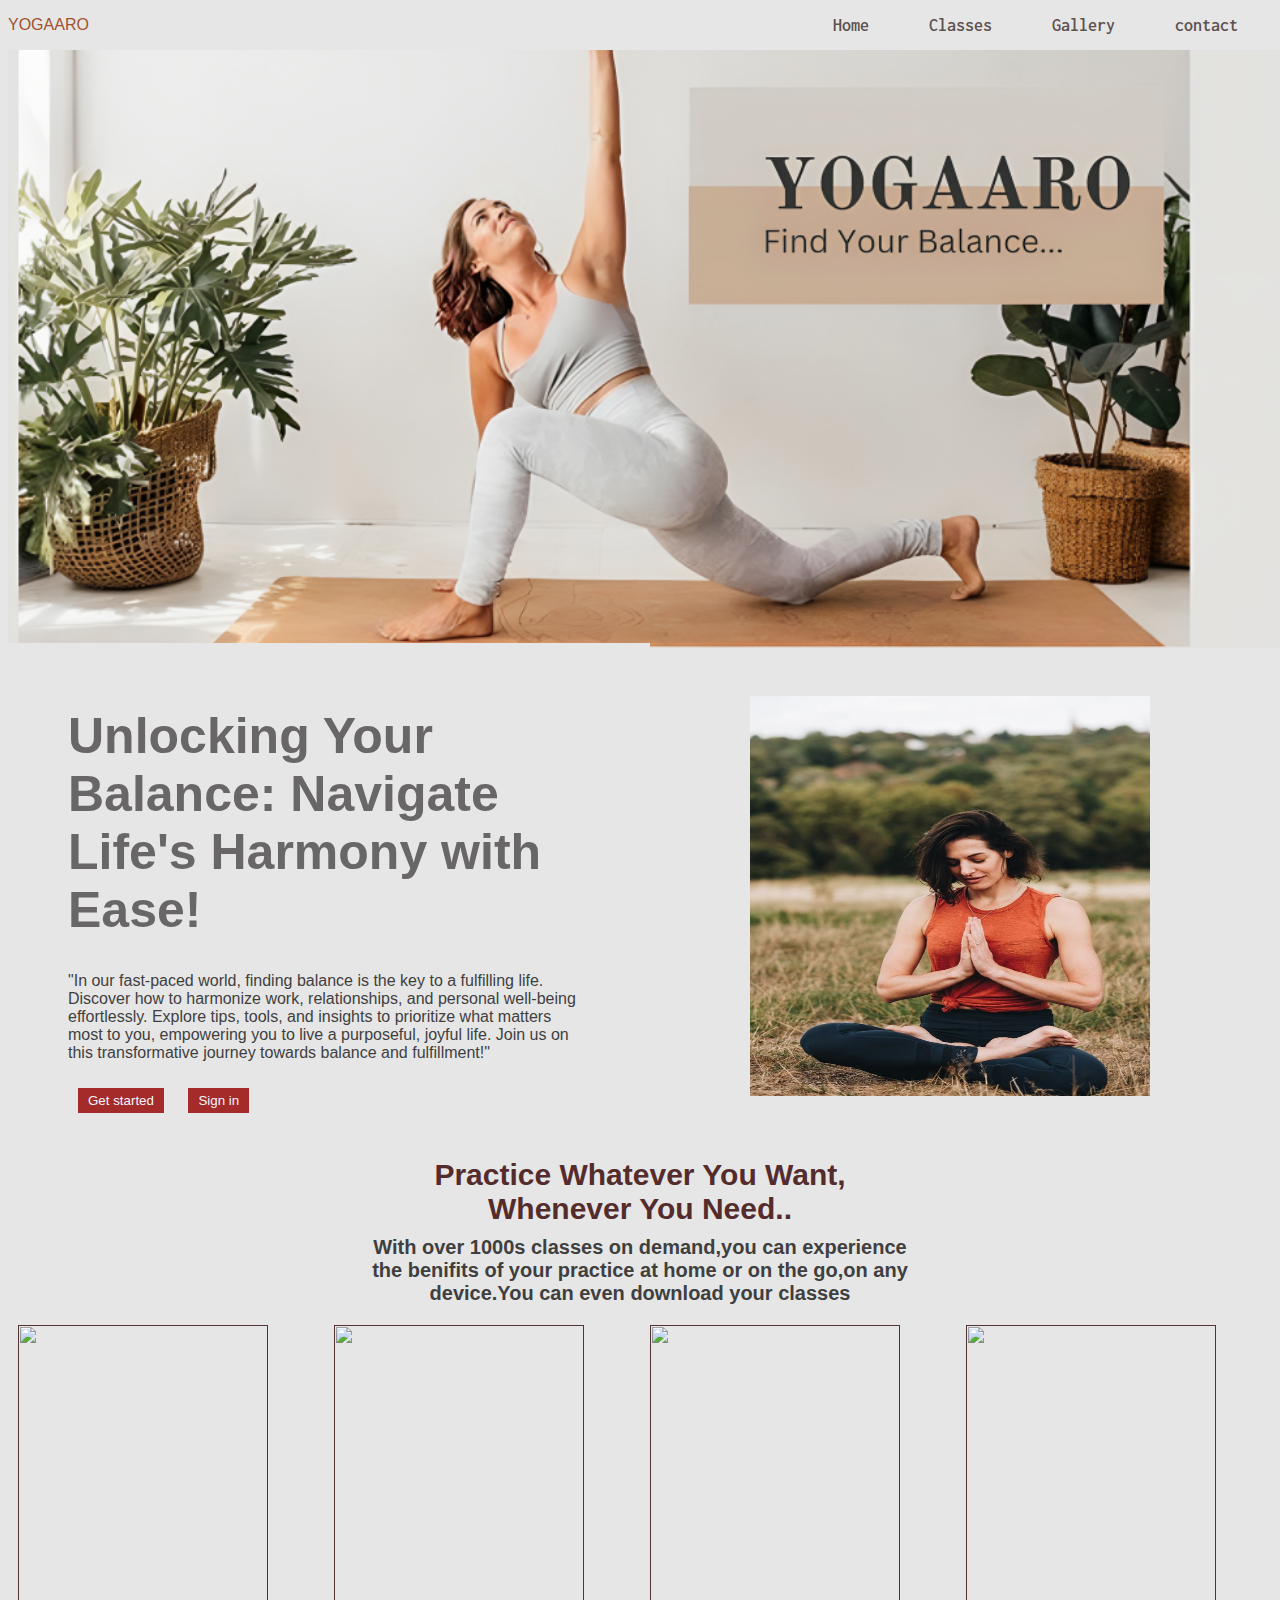
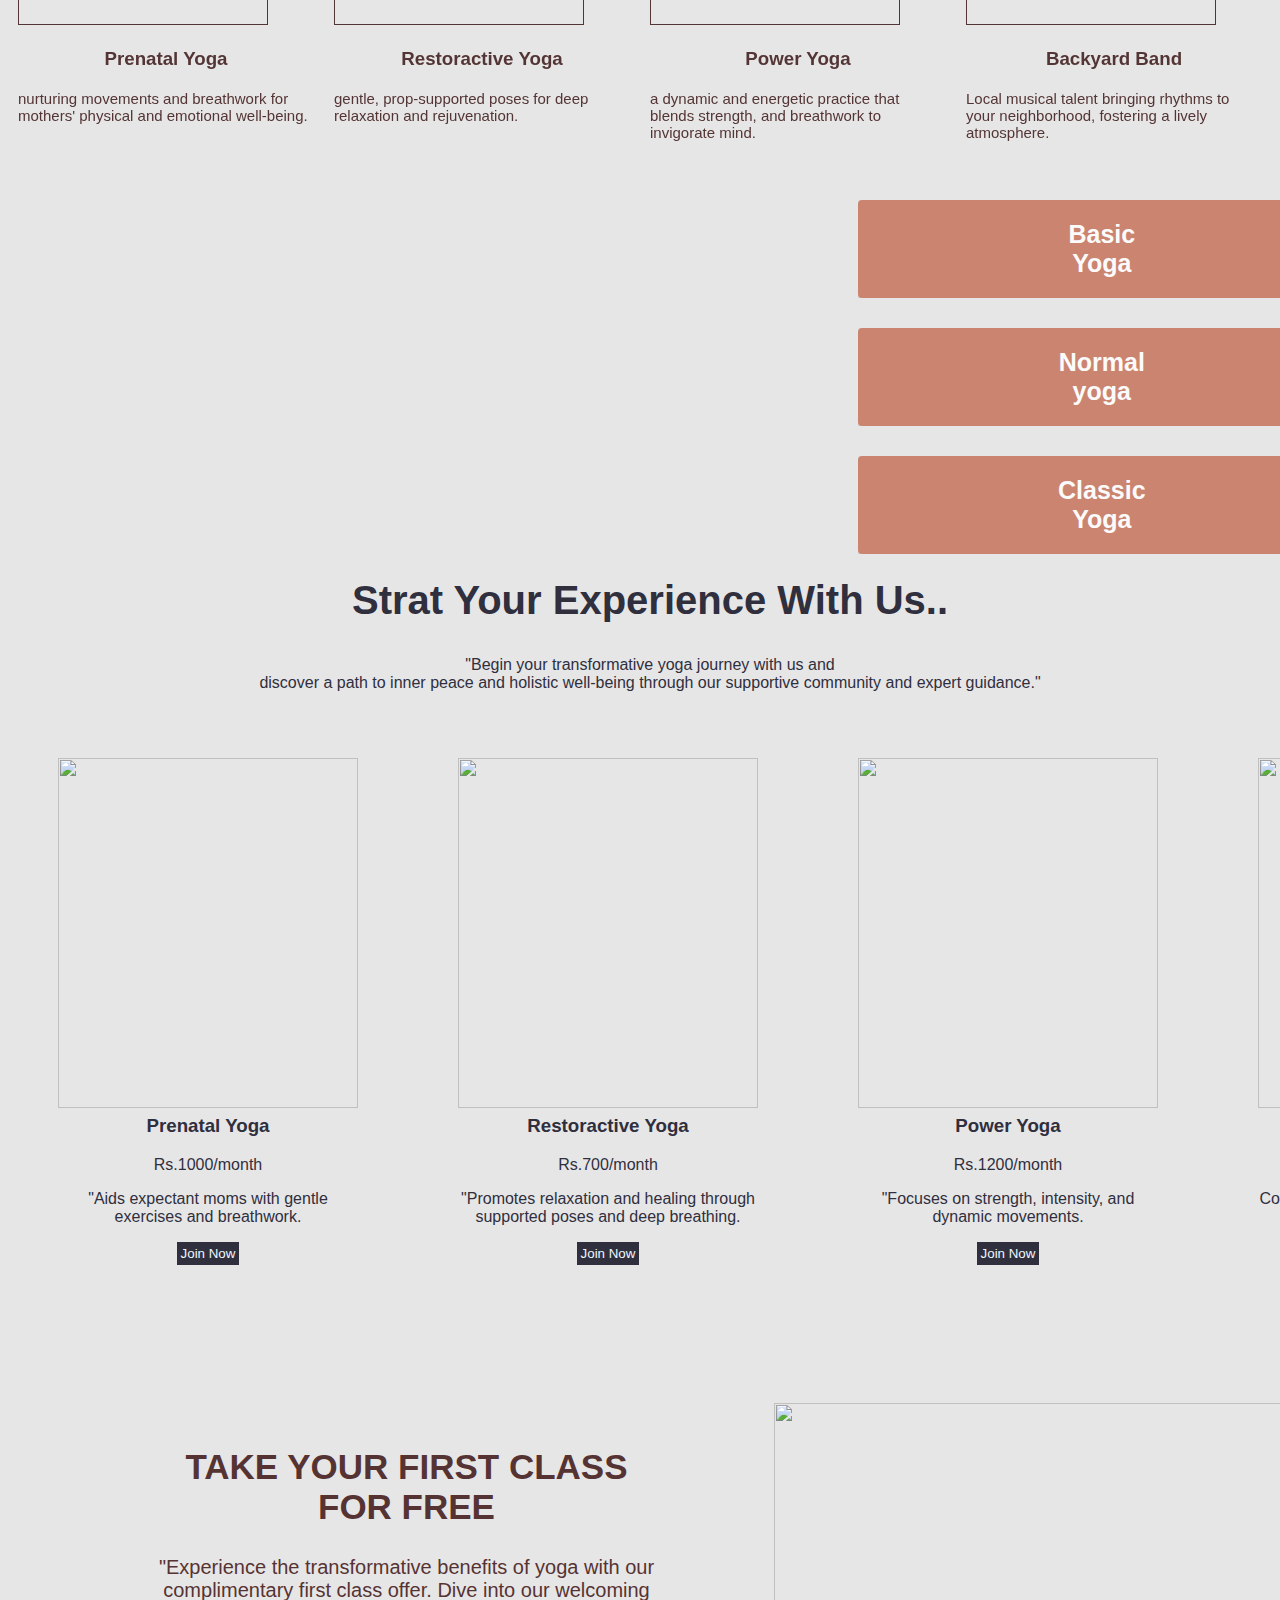
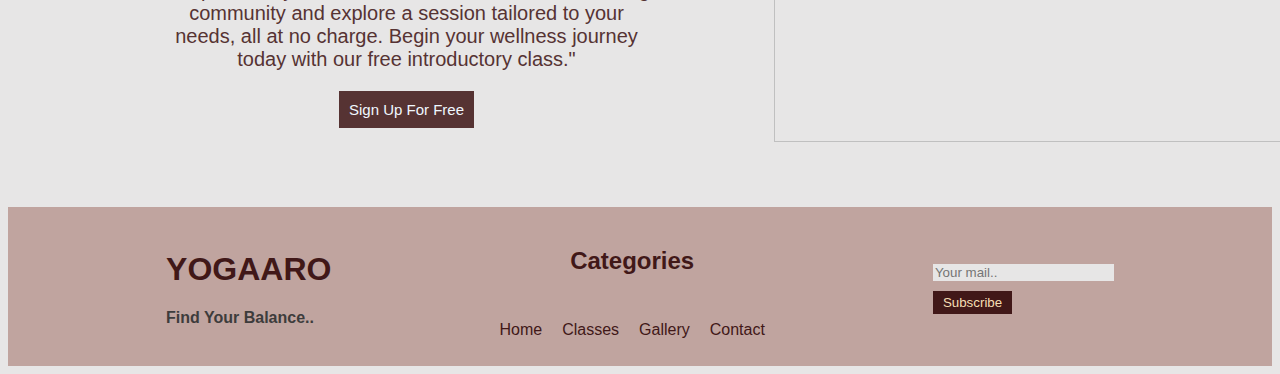
==== index.html @ c729c3d6 "yogaaro v1" ====
<!DOCTYPE html>
<html lang="en">

<head>
    <meta charset="UTF-8">
    <meta name="viewport" content="width=device-width, initial-scale=1.0">
    <title>Yogaaro</title>
    <link rel="stylesheet" href="./style.css">
    <link rel="stylesheet" href="https://cdnjs.cloudflare.com/ajax/libs/font-awesome/6.4.2/css/all.min.css">
    <link rel="preconnect" href="https://fonts.googleapis.com">
    <link rel="preconnect" href="https://fonts.gstatic.com" crossorigin>
    <link
        href="https://fonts.googleapis.com/css2?family=Ephesis&family=Inconsolata:wght@200&family=Lora:ital,wght@1,500&family=Playfair+Display:ital,wght@1,500&display=swap"
        rel="stylesheet">
    
        

</head>
<body>
    <!-- nav -->
    <header>
        <nav>
            
            <input type="checkbox" id="check">
            <a href="" class="brand">
                <p> YOGAARO</p>
            </a>
            <ul class="nav-links" id="menu-toggle">
                <li><a class="links" href="#front">Home</a></li>
                <li><a class="links" href="#classes">Classes</a></li>
                <li><a class="links" href="#join">Gallery</a></li>
                <li><a class="links" href="#inp">contact</a></li>
            </ul>
            <label for="check" class="checkbtn">&#9776;</label>
        </nav>
    </header>
    <!-- home -->
    <section id="front">
        <div class="front-image"></div>
    </section>
    <!-- meet trainer -->
    
        <div class="resp">
            <div class="trainer-content">
                <h1>Unlocking Your Balance: Navigate Life's Harmony with Ease!</h1>
                <p>"In our fast-paced world, finding balance is the key to a fulfilling life. Discover how to harmonize work, relationships, and personal well-being effortlessly. Explore tips, tools, and insights to prioritize what matters most to you, empowering you to live a purposeful, joyful life. Join us on this transformative journey towards balance and fulfillment!"</p>
                <button>Get started</button>
                <button>Sign in</button>
            </div>
            <div class="trainer-image">
                <img src="./e8e6f5618f18320b0079f72bc8e4d1a6.jpg" alt="no image">
            </div>
        </div>
    
    <!-- quote -->
    <section id="practice">
        <div class="pr">
            <h1>Practice Whatever You Want, Whenever You Need..</h1>
            <p>With over 1000s classes on demand,you can experience the benifits of your practice at home or on the go,on any device.You can even download your classes</p>
        </div>
    </section>
    <!-- yoga classes -->
    <section id="classes">
         <div class="yoga">
             <div class="category">
                <a href=""><img src="https://i.pinimg.com/564x/a0/9a/30/a09a30a0ab734bd74ddde8e56a5b35de.jpg" alt="" class="enlarge-image">
                <h3>Prenatal Yoga</h3>
                <h4>nurturing movements and breathwork for  mothers' physical and emotional well-being.</h4></a>
             </div>
             <div class="category">
                <a href=""><img src="https://i.pinimg.com/736x/f0/83/bb/f083bb40977df867ef29c3f90c3c8db3.jpg" alt="" class="enlarge-image">
                    <h3>Restoractive Yoga</h3>
                <h4>gentle, prop-supported poses for deep relaxation and rejuvenation.</h4></a></div>
             <div class="category">
                <a href=""><img src="https://i.pinimg.com/564x/71/99/17/719917908fcdeffdbc4ea2fe4f454106.jpg" alt="" class="enlarge-image">
                    <h3>Power Yoga</h3>
                    <h4>a dynamic and energetic practice that blends strength,  and breathwork to invigorate mind.</h4>
                </a>
             </div>
             <div class="category">
                <a href=""><img src="https://i.pinimg.com/564x/bf/a1/45/bfa145db22a304d3cad2ade8ea2c3c91.jpg" alt="" class="enlarge-image">
                    <h3>Backyard Band</h3>
                <h4> Local musical talent bringing  rhythms  to your neighborhood, fostering a lively atmosphere.</h4></a>
             </div>
            
         </div>
    </section>
    <!-- levels -->
    <section id="level">
        <div class="level-container">
            <div class="level-items">
                <iframe width="873" height="491" src="https://www.youtube.com/embed/iWUaZfR-gWU" title="15 Minute Energizing Yoga Flow | Everyday Morning Routine" frameborder="0" allow="accelerometer; autoplay; clipboard-write; encrypted-media; gyroscope; picture-in-picture; web-share" allowfullscreen></iframe>
            </div>
            <div id="but" class="level-items">
                <div class="lvls">
                    <button class="b1">Basic Yoga</button>
                </div>
                <div id="b2" class="lvls">
                    <button class="b1">Normal yoga</button>
                </div>
                <div id="b3" class="lvls">
                    <button class="b1">Classic Yoga</button>
                </div>
            </div>
        </div>
    </section>
    <!-- experience -->
    <section>
        <div class="exp">
            <h2>Strat Your Experience With Us..</h2>
            <p>"Begin your transformative yoga journey with us and <br>discover a path to inner peace and holistic well-being through our supportive community and expert guidance."</p>
        </div>
    </section>
    <!-- join class -->
    <section id="join">
        <div class="join-level">
            <img src="https://i.pinimg.com/564x/cd/18/7a/cd187a6630fd7998e057070f22400d82.jpg" alt="">
            <h3>Prenatal Yoga</h3>
            <p>Rs.1000/month</p>
            <p>"Aids expectant moms with gentle exercises and breathwork.</p>
            <button>Join Now</button>
        </div>
        <div class="join-level">
            <img src="https://i.pinimg.com/564x/bd/34/41/bd3441f7a9264fbe085712e4b5bbe4da.jpg" alt="">
            <h3>Restoractive Yoga</h3>
            <p>Rs.700/month</p>
            <p>"Promotes relaxation and healing through supported poses and deep breathing.</p>
            <button>Join Now</button>
        </div>
        <div class="join-level">
            <img src="https://i.pinimg.com/564x/94/5f/fb/945ffb02b1d44375f397c9ba5abf1376.jpg" alt="">
            <h3>Power Yoga</h3>
            <p>Rs.1200/month</p>
            <p>"Focuses on strength, intensity, and dynamic movements.</p>
            <button>Join Now</button>
        </div>
        <div class="join-level">
            <img src="https://i.pinimg.com/564x/35/91/01/359101a2f5465d6bdaa49e804a82f99d.jpg" alt="">
            <h3>Backyard Band</h3>
            <p>Rs.900/month</p>
            <p>Combines live music and outdoor practice for a harmonious experience.</p>
            <button>Join Now</button>
        </div>

    </section>
    <!-- trial -->
    <section>
        <div class="trial">
            <div id="para" class="free">
                <h2>TAKE YOUR FIRST CLASS FOR FREE</h2>
                <P>"Experience the transformative benefits of yoga with our complimentary first class offer. Dive into our welcoming community and explore a session tailored to your needs, all at no charge. Begin your wellness journey today with our free introductory class."</P>
                <button>Sign Up For Free</button>
            </div>
            <div id="im" class="free">
                <img src="https://i.pinimg.com/564x/b3/bc/c1/b3bcc1d788968e1203fae07d16e9c5fb.jpg" alt="">
            </div>
        </div>
    </section>
    <!-- footer -->
    <footer >
        <div class="footer">
            <div class="footer-sec logo">
                <a href="#front" class="brand">
                    <h1> YOGAARO</h1>
                </a>
                <p>Find Your Balance..</p>
            </div>
            <div id="cat" class="footer-sec link-sec">
                <h2>Categories</h2>
                
                    <div class="sec">
                        <a class="ln" href="#trainer"><h4>Home</h4></a>
                        <a class="ln" href="#classes"><h4>Classes</h4></a>
                        <a class="ln" href="#join"><h4>Gallery</h4></a>
                        <a class="ln" href="#inp"><h4>Contact</h4></a>
                    </div>
                
            </div>
            <div class="footer-sec input">
                <input id="inp" type="text" placeholder="Your mail..">
                <br>
                <button>Subscribe</button>
            </div>
        </div>
    </footer>
</body>

</html>
---- style.css ----
*{
    background-color: rgb(231, 230, 230);
    font-family: 'Segoe UI', Tahoma, Geneva, Verdana, sans-serif;

}
nav{
    display: flex;
    width: 100%;
    height: 50px;
    justify-content: space-between;
    align-items: center;
    position: fixed;
    top: 0;
    
    z-index: 0;

}
.brand{
    text-decoration: none;
}
a>p{
    color: sienna;
}
#logo{
    width: 150px;
    height: 60px;

}
ul{
    display: flex;
    margin-left: auto;
    list-style: none;
    margin-right: 20px;
}
.links{
    text-decoration: none;
    margin: 0px 30px;
    color: rgb(92, 80, 80);
    font-size: large;
    font-weight: 600;
    font-family: 'Inconsolata', monospace;
   
}
.links:hover{
    background-color: rgb(193, 157, 157);
}
.front-image{
    width: 100%;
    height: 600px;
    background-image: url('./sound\ +\ color\ studios\ \(1\).png');
    background-size: cover;
    background-position: center;
    padding: 20px;
    
    
}
#front{
    width: 100%;
    background-color: rgb(93, 93, 93);
}
.resp{
    display: flex;
    height: 500px;
    width: 100%;
    justify-content: center;
    align-items: center;
    background-color: rgb(231, 230, 230);
}
.trainer-content{
    flex: 1;
    padding: 30px 60px;
}
.trainer-content>h1{
    font-size: 50px;
    color: rgb(104, 102, 102);
    font-family: 'Segoe UI', Tahoma, Geneva, Verdana, sans-serif;
}
.trainer-content>p{
    color: rgb(64, 63, 63);
    font-family: 'Segoe UI', Tahoma, Geneva, Verdana, sans-serif;
}
.trainer-content>button{
    background-color: brown;
    color: aliceblue;
    border: 0px;
    padding: 5px 10px;
    margin: 10px;

}
.trainer-image{
    flex: 1;
    justify-content: center;
    align-items: center;

    padding-left: 100px;
    
}
.trainer-image>img{
    height: 400px;
    width: 400px;
    
}
#practice{
    background-color: rgb(231, 230, 230);
    text-align: center;
    
    font-family: 'Segoe UI', Tahoma, Geneva, Verdana, sans-serif;
    
}
#practice h1{
    margin: 10px 400px;
    font-size: 30px;
    font-weight: 700;
    color: rgb(84, 44, 44);
    
}
#practice p{
    margin: 10px 350px;
    font-size: 20px;
    font-weight: 600;
    color: rgb(64, 63, 63);
}
.yoga{
    width: 100%;
    height: auto;
    display: flex;
    align-items: center;
    justify-content: space-around;
    background-color: rgb(231, 230, 230);
    

}
.category{
    width: 300px;
    height: 300px;
    margin: 10px ;
}
.category>a{
     width: 300px;
     height: 300px;
     text-decoration: none;
     text-align: center;
     color: rgb(84, 53, 53);
        position: relative;
        overflow: hidden;

    
}
.enlarge-image{
    width: 100%;
    height: auto;
    transition: transform 0.3s ease-in-out;
}
.category a:hover .enlarge-image{
    transform: scale(1.2);
}

.category>a>img{
    width: 250px;
    height: 300px;
}
.category>a>h4{
    text-align: left;
    font-weight: 400;
    font-size: 15px;
}
.level-container{
    display: flex;
    width: 100%;
    height: auto;
    align-items: center;
    justify-content: space-around;
    
    

}
.level-items{
    width: 700px;
    height: 350px;
    text-align: center;
    margin: 150px 50px 10px 50px;
}
iframe{
    width: 600px;
    height: 350px;
    margin-left: 50px;
}
.b1{
    padding: 20px 200px;
    background-color: rgb(203, 132, 112);
    color: rgb(251, 251, 251);
    font-size: 25px;
    border: 0;
    border-radius: 4px;
    font-weight: 600;
    box-shadow: 0px 4px 8px rgba(76, 27, 27, 0.2);
    
}
#but{
    margin-top: 120px;
}
.lvls{
    margin: 30px 50px ;
    text-align: center;
    position: relative;
    overflow: hidden;


}
.b1{
    width: 100%;
    height: auto;
    transition: transform 0.3s ease-in-out;
}
.lvls:hover .b1{
    transform: scale(1.2);
}

.exp{
    width: 100%;
    text-align: center;
    margin: 10px
    

}
.exp>h2{
    font-weight: 700;
    font-size: 40px;
    color: rgb(47, 47, 62);
}
.exp>p{
    color: rgb(47, 47, 62);
}
#join{
    width: 100%;
    height: 400;
    display: flex;
    align-items: center;
    justify-content: space-around;
    background-color: rgb(231, 230, 230);
    

}
.join-level{
    width: 300px;
    height: 350px;
    text-align: center;
    margin: 50px 50px 10px 50px;
    
}

.join-level>img{
    width: 300px;
    height: 350px;
    
    transition: transform 0.3s ease;
    
}
.join-level:hover img{
    transform: scaleX(-1);
}

.join-level  h3{
    color: rgb(47, 47, 62);
    margin-top: 3px;
}
.join-level  p{
    color: rgb(47, 47, 62);
    margin-top: 3px;

}
.join-level button{
    background-color: rgb(47, 47, 62);
    color: aliceblue;
    padding: 4px;
    border: 0;
}
.trial{
    width: 100%;
    height: auto;
    display: flex;
    justify-content: space-around;
    align-items: center;
    margin: 70px 50px 50px 100px;
    
}
.free>img{
    width: 550px;
    height: 339px;
    margin-left: -30px;
    padding: 100px 0px 50px 50px;
}
#para{
    width: 500px;
    text-align: center;
    padding-top: 130px;
    height: 339px;
    margin-top: 100px;
    
}
#para>h2{
    font-size: 35px;
    font-weight: 700;
    color: rgb(86, 51, 51);
}
#para>p{
    font-size: 20px;
    color: rgb(86, 51, 51);
}
#para>button{
    background-color: rgb(86, 51, 51);
    font-size: 15px;
    border: 0px;
    padding: 10px;
    text-align: center;
    color: aliceblue;
}
#im{
    height: 339px;
}
.footer{
    display: flex;
    width: 100%;
    height: auto;
    justify-content: space-evenly;
    align-items: center;
    background-color: rgb(192, 164, 159);
    margin-left: 0px;
}
.footer-sec{
    background-color: rgb(192, 164, 159);
    margin-left: 0px;
    padding-left: 0px;
    
    
}
.footer-sec h1{
    background-color: rgb(192, 164, 159);
    color: rgb(65, 24, 24);
    text-align: left;
    float: left;
    
}
.footer-sec p{
    background-color: rgb(192, 164, 159);
    font-weight: 600;
    color: rgb(61, 60, 60);
    text-align: left;
}
.footer-sec h2{
    background-color: rgb(192, 164, 159);
    color: rgb(65, 24, 24);
    padding-top: 20px;
}
.footer-sec a{
    text-decoration: none;
    
}
.footer-sec a h4{
    background-color: rgb(192, 164, 159);
    color:rgb(65, 24, 24);
    text-align: center; 
    font-weight: 500;  
}
.footer-sec a h4:hover{
    background-color: rgb(123, 90, 104);
}
.footer-sec button{
    
    border: 0px;
    background-color: rgb(65, 24, 24);
    color: wheat;
    padding: 4px 10px;
}
#inp{
    border: 0;
    
}
.input{
    line-height: 30px;
}
.link-sec{
    background-color: rgb(192, 164, 159);
    text-align: center;
    padding: 0;
    margin: 0;

}
.sec{
    display: flex;
    background-color: rgb(192, 164, 159);
    justify-content: space-evenly;
    align-items: center;
    width: 100%;
    height: auto;
}
.ln{
    background-color: rgb(192, 164, 159);
    

}
.logo{
    margin-left: 0px;
}
.checkbtn{
    font-size: 30px;
    color: brown;
    float: right;
    line-height: 50px;
    cursor: pointer;
    display: none;
}
#check{
    display: none;
}
button:hover{
    background-color: rgb(151, 98, 98);
}
.yoga>a>img{
    transition: width 2s, height 2s;
}
.yoga>a>img:hover{
    width: 300px;
    height: 350px;
}
.ln{
    margin: 5px 10px;
}


@media screen and (min-width:470px) and ( max-width: 768px) {
    
    header{
        position: fixed;
    }
    .checkbtn{
        display: block;
    }
    .nav-links{
        position: fixed;
        width: 50%;
        height: 100vh;
        display: block;
        top: 30px;
        left: 0;
        text-align: center;
        left: -150%;
        transition: all .5s;

    }
    .nav-links li a{
        font-size: 20px;
        display: block;
        font-weight: 700;
    }
    .nav-links li{
        margin: 50px 0;
        display: block;
        line-height: 30px;
    }
    #check:checked ~ ul{
        left: 0;
    }
    .front-image{
        width: 100%;
        height: 400px;
        background-image: url('./sound\ +\ color\ studios\ \(1\).png');
        background-size: cover;
        background-position: center;
        padding: 20px;
    }
    .resp{
     display: block;
    }
    .trainer-content,.trainer-content{
        padding: 20px;
        text-align: center;
    }
    .trainer-image{
        padding-left: 2;
    }
    .trainer-image>img{
        width: 300px;
        height: 300px;
    }
    .trainer-content>h1{
        font-size: 35px;
    }
    #practice{
        text-align: center;
        margin-top: 20px;
        
        padding: 200px 20px 10px 20px;
        display: block;
    }
    #practice h1{
        margin: 10px auto;
        font-size: 24px;
        
        
    }
    #practice p{
        margin: 10px auto;
        font-size: 18px;
        font-weight: 600;
        color: rgb(64, 63, 63);
    }
    .yoga{
        
        display: flex;
        flex-wrap: wrap;
    }
    .category{
        width: 250px;
        height: 300px;
    }
    #level{
        margin-left: 0px;
    }
    .level-container{
        display: block;
        margin-left: 0px;
    }
    .level-items{
        margin: 0px;
    }
    .level-items>iframe{
        width: 500px;
        padding-left: 10px;

    }
    #join{
        display: flex;
        flex-wrap: wrap;
    }
    .join-level{
        height: 400px;
        padding: 2px;
    }
    .join-level>img{
        width: 200px;
        height: 250px;
    }
    .trial{
        display: block;
    }
    #im{
        padding-left: 0px;
        margin-left: 0px;
    }
    .footer{
        width: 100%;
        display: flex;
        margin-top: 200px;
    }
    .logo>p{
        display: none;

    }
    .category{
        height: 500px;
    }
    a:hover,a.active{
        background: none;
        color: rgb(107, 62, 69);
    }
    
}
@media screen and (max-width:469px) {
    header{
        position: fixed;
    }
    .checkbtn{
        display: block;
    }
    .nav-links{
        position: fixed;
        width: 50%;
        height: 100vh;
        display: block;
        top: 30px;
        left: 0;
        text-align: center;
        left: -150%;
        transition: all .5s;

    }
    .nav-links li a{
        font-size: 20px;
        display: block;
        font-weight: 700;
    }
    .nav-links li{
        margin: 50px 0;
        display: block;
        line-height: 30px;
    }
    #check:checked ~ ul{
        left: 0;
    }
    .front-image{
        width: 100%;
        height: 400px;
        background-image: url('./sound\ +\ color\ studios\ \(1\).png');
        background-size: cover;
        background-position: center;
        padding: 20px;
    }
    .resp{
     display: block;
    }
    .trainer-content,.trainer-content{
        padding: 20px;
        text-align: center;
    }
    .trainer-image{
        padding-left: 2;
    }
    .trainer-image>img{
        width: 300px;
        height: 300px;
    }
    .trainer-content>h1{
        font-size: 35px;
    }
    #practice{
        text-align: center;
        margin-top: 20px;
        
        padding: 300px 20px 10px 20px;
        display: block;
    }
    #practice h1{
        margin: 10px auto;
        font-size: 24px;
        
        
    }
    #practice p{
        margin: 10px auto;
        font-size: 18px;
        font-weight: 600;
        color: rgb(64, 63, 63);
    }
    .yoga{
        
        display: flex;
        flex-wrap: wrap;
    }
    .category{
        width: 250px;
        height: 300px;
    }
    #level{
        margin-left: 0px;
    }
    .level-container{
        display: block;
        margin-left: 0px;
    }
    .level-items{
        margin: 0px;
    }
    .level-items>iframe{
        width: 500px;
        padding-left: 10px;

    }
    #join{
        display: flex;
        flex-wrap: wrap;
    }
    .join-level{
        height: 400px;
        padding: 2px;
    }
    .join-level>img{
        width: 200px;
        height: 250px;
    }
    .trial{
        display: block;
    }
    #im{
        padding-left: 0px;
        margin-left: 0px;
    }
    .footer{
        width: 100%;
        display: block;
        margin-top: 200px;
    }
    .logo>p{
        display: none;

    }
    .category{
        height: 500px;
    }
    a:hover,a.active{
        background: none;
        color: rgb(107, 62, 69);
    }
    
    
    
}

/*  */
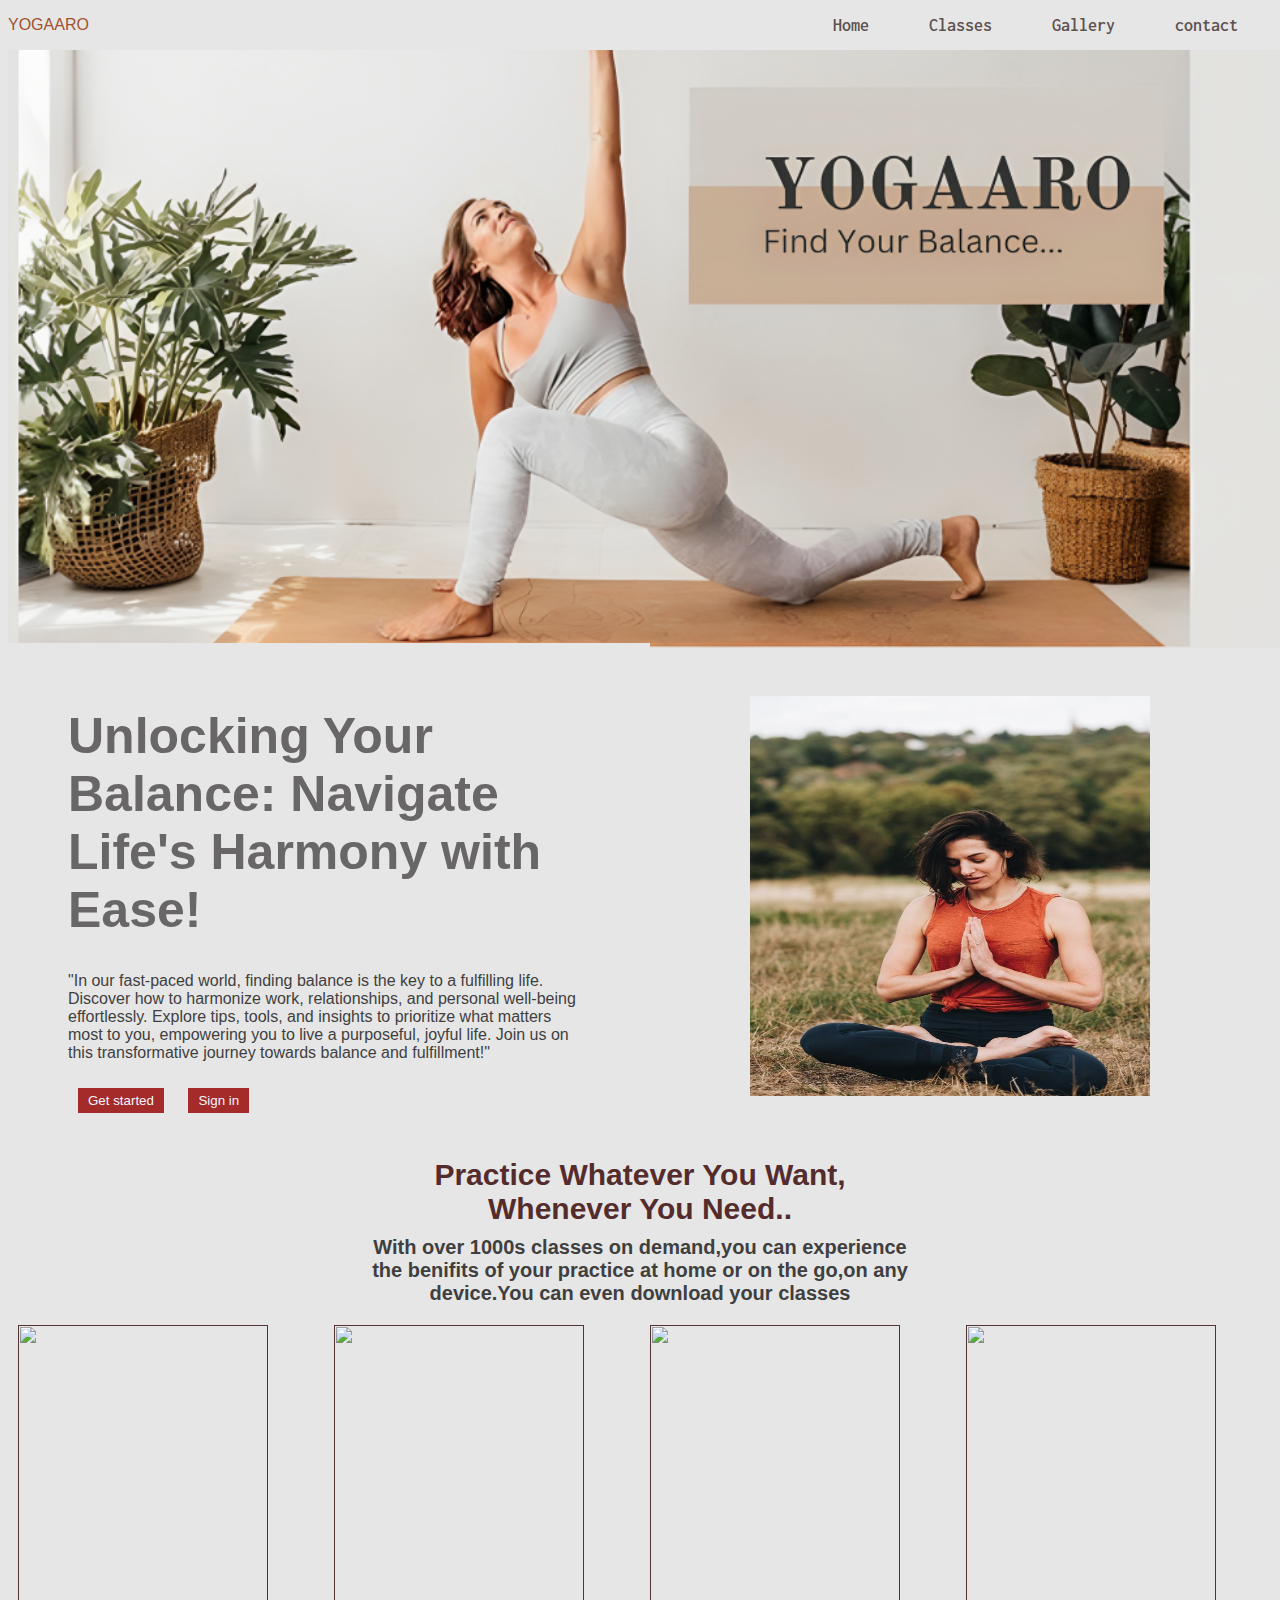
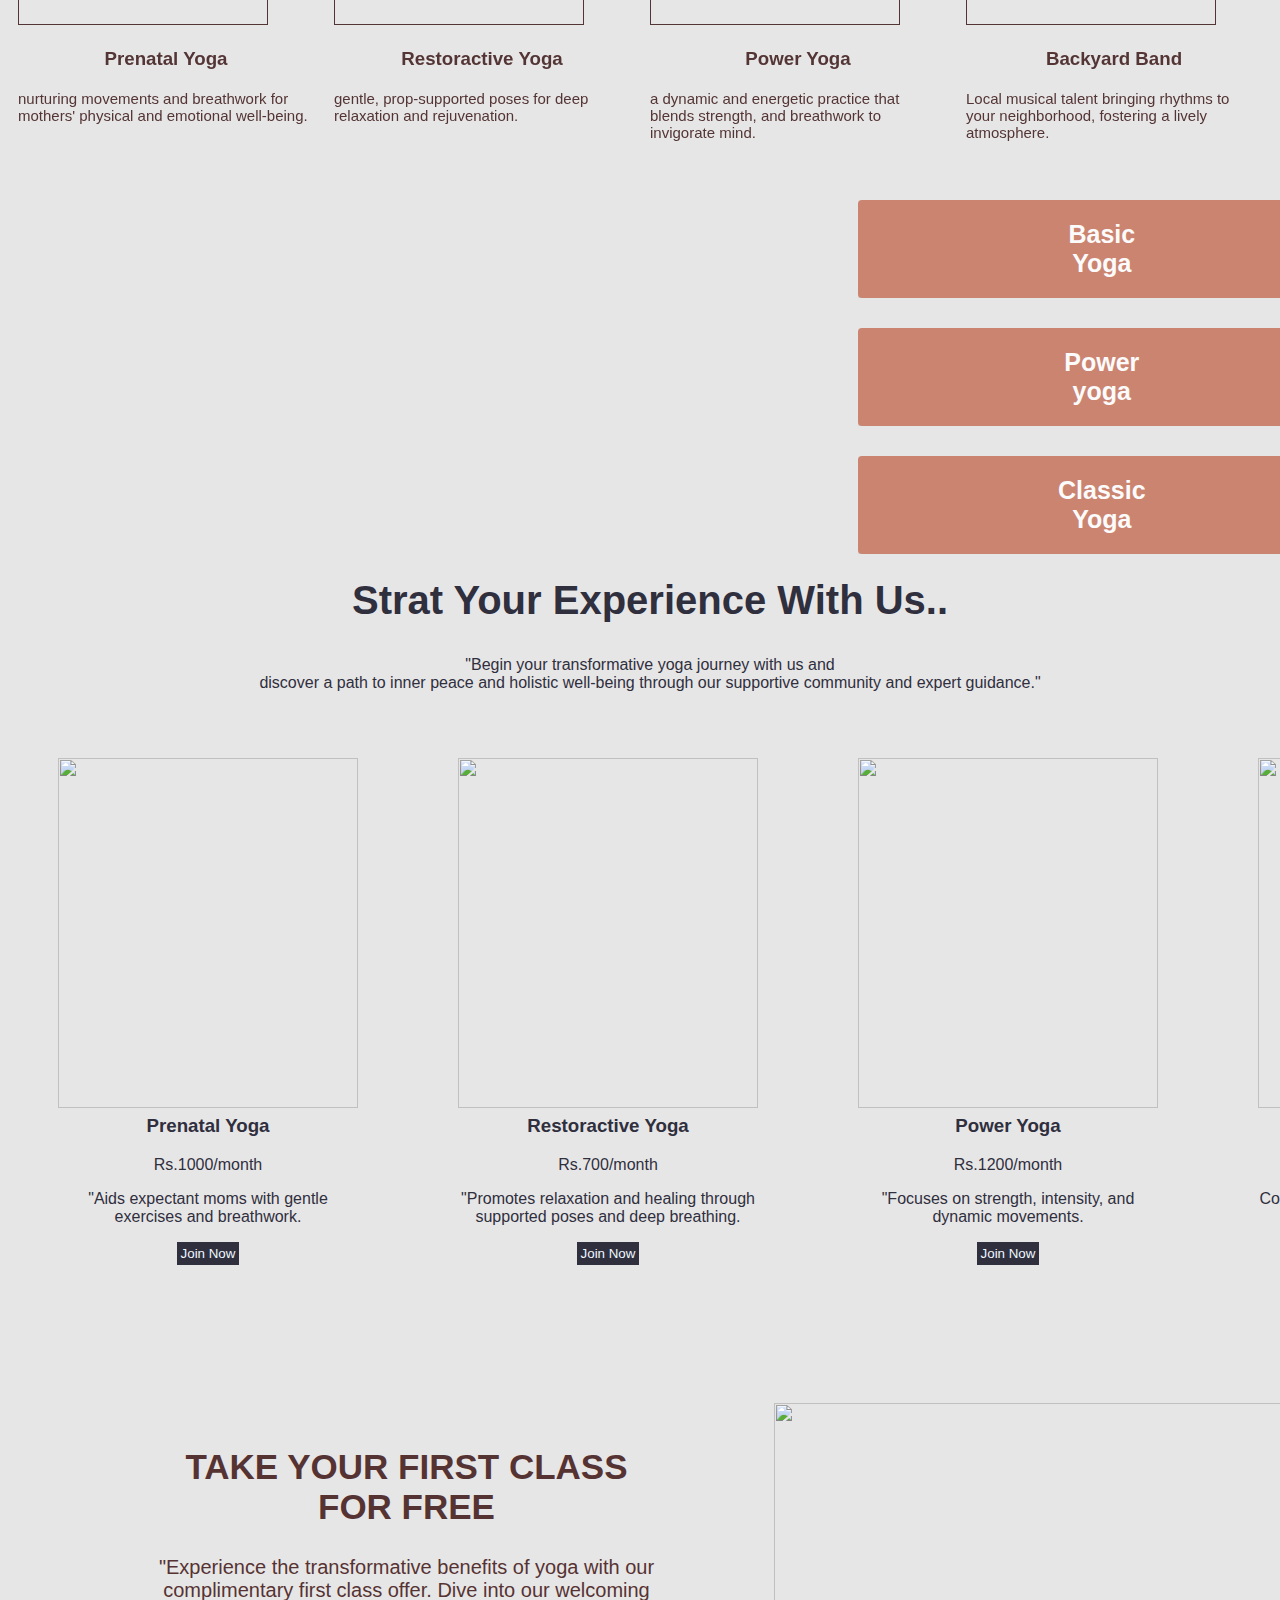
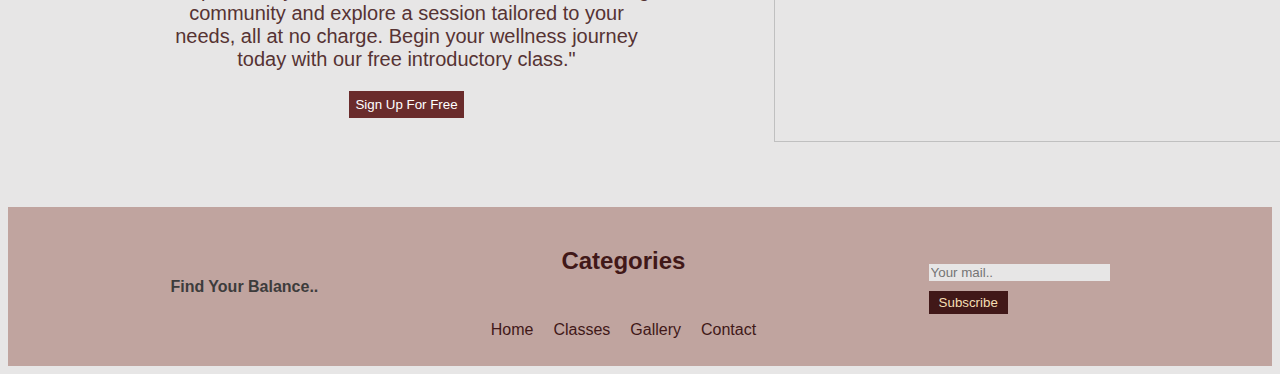
==== commit 79dd3b4a: "yogaaro-v2" ====
--- a/index.html
+++ b/index.html
@@ -44,7 +44,7 @@
             <div class="trainer-content">
                 <h1>Unlocking Your Balance: Navigate Life's Harmony with Ease!</h1>
                 <p>"In our fast-paced world, finding balance is the key to a fulfilling life. Discover how to harmonize work, relationships, and personal well-being effortlessly. Explore tips, tools, and insights to prioritize what matters most to you, empowering you to live a purposeful, joyful life. Join us on this transformative journey towards balance and fulfillment!"</p>
-                <button>Get started</button>
+                <a href="./form.html"><button>Get started</button></a>
                 <button>Sign in</button>
             </div>
             <div class="trainer-image">
@@ -93,13 +93,13 @@
             </div>
             <div id="but" class="level-items">
                 <div class="lvls">
-                    <button class="b1">Basic Yoga</button>
+                    <a href="https://www.youtube.com/watch?v=hnrkkvx4d50"><button class="b1">Basic Yoga</button></a>
                 </div>
                 <div id="b2" class="lvls">
-                    <button class="b1">Normal yoga</button>
+                    <a href="https://www.youtube.com/watch?v=qXr3Dmfh8TA"><button class="b1"> Power yoga</button></a>
                 </div>
                 <div id="b3" class="lvls">
-                    <button class="b1">Classic Yoga</button>
+                    <a href="https://www.youtube.com/watch?v=hnrkkvx4d50"><button class="b1">Classic Yoga</button></a>
                 </div>
             </div>
         </div>
@@ -149,8 +149,10 @@
             <div id="para" class="free">
                 <h2>TAKE YOUR FIRST CLASS FOR FREE</h2>
                 <P>"Experience the transformative benefits of yoga with our complimentary first class offer. Dive into our welcoming community and explore a session tailored to your needs, all at no charge. Begin your wellness journey today with our free introductory class."</P>
-                <button>Sign Up For Free</button>
-            </div>
+<a href="./form.html">
+                    <button id="btn">Sign Up For Free</button>
+    
+</a>            </div>
             <div id="im" class="free">
                 <img src="https://i.pinimg.com/564x/b3/bc/c1/b3bcc1d788968e1203fae07d16e9c5fb.jpg" alt="">
             </div>
@@ -161,7 +163,7 @@
         <div class="footer">
             <div class="footer-sec logo">
                 <a href="#front" class="brand">
-                    <h1> YOGAARO</h1>
+                    
                 </a>
                 <p>Find Your Balance..</p>
             </div>
--- a/style.css
+++ b/style.css
@@ -79,6 +79,15 @@
     color: rgb(64, 63, 63);
     font-family: 'Segoe UI', Tahoma, Geneva, Verdana, sans-serif;
 }
+
+.trainer-content>a>button{
+    background-color: brown;
+    color: aliceblue;
+    border: 0px;
+    padding: 5px 10px;
+    margin: 10px;
+
+}
 .trainer-content>button{
     background-color: brown;
     color: aliceblue;
@@ -87,6 +96,7 @@
     margin: 10px;
 
 }
+
 .trainer-image{
     flex: 1;
     justify-content: center;
@@ -290,6 +300,15 @@
     margin-left: -30px;
     padding: 100px 0px 50px 50px;
 }
+.free>a>button{
+    color: white;
+    background-color: rgb(106, 44, 44);
+    border: 0px;
+    padding: 6px;
+}
+.free>a>button:hover{
+    background-color: beige;
+}
 #para{
     width: 500px;
     text-align: center;
@@ -426,7 +445,9 @@
 .ln{
     margin: 5px 10px;
 }
-
+#btn:hover{
+    background-color: brown;
+}
 
 @media screen and (min-width:470px) and ( max-width: 768px) {
     
